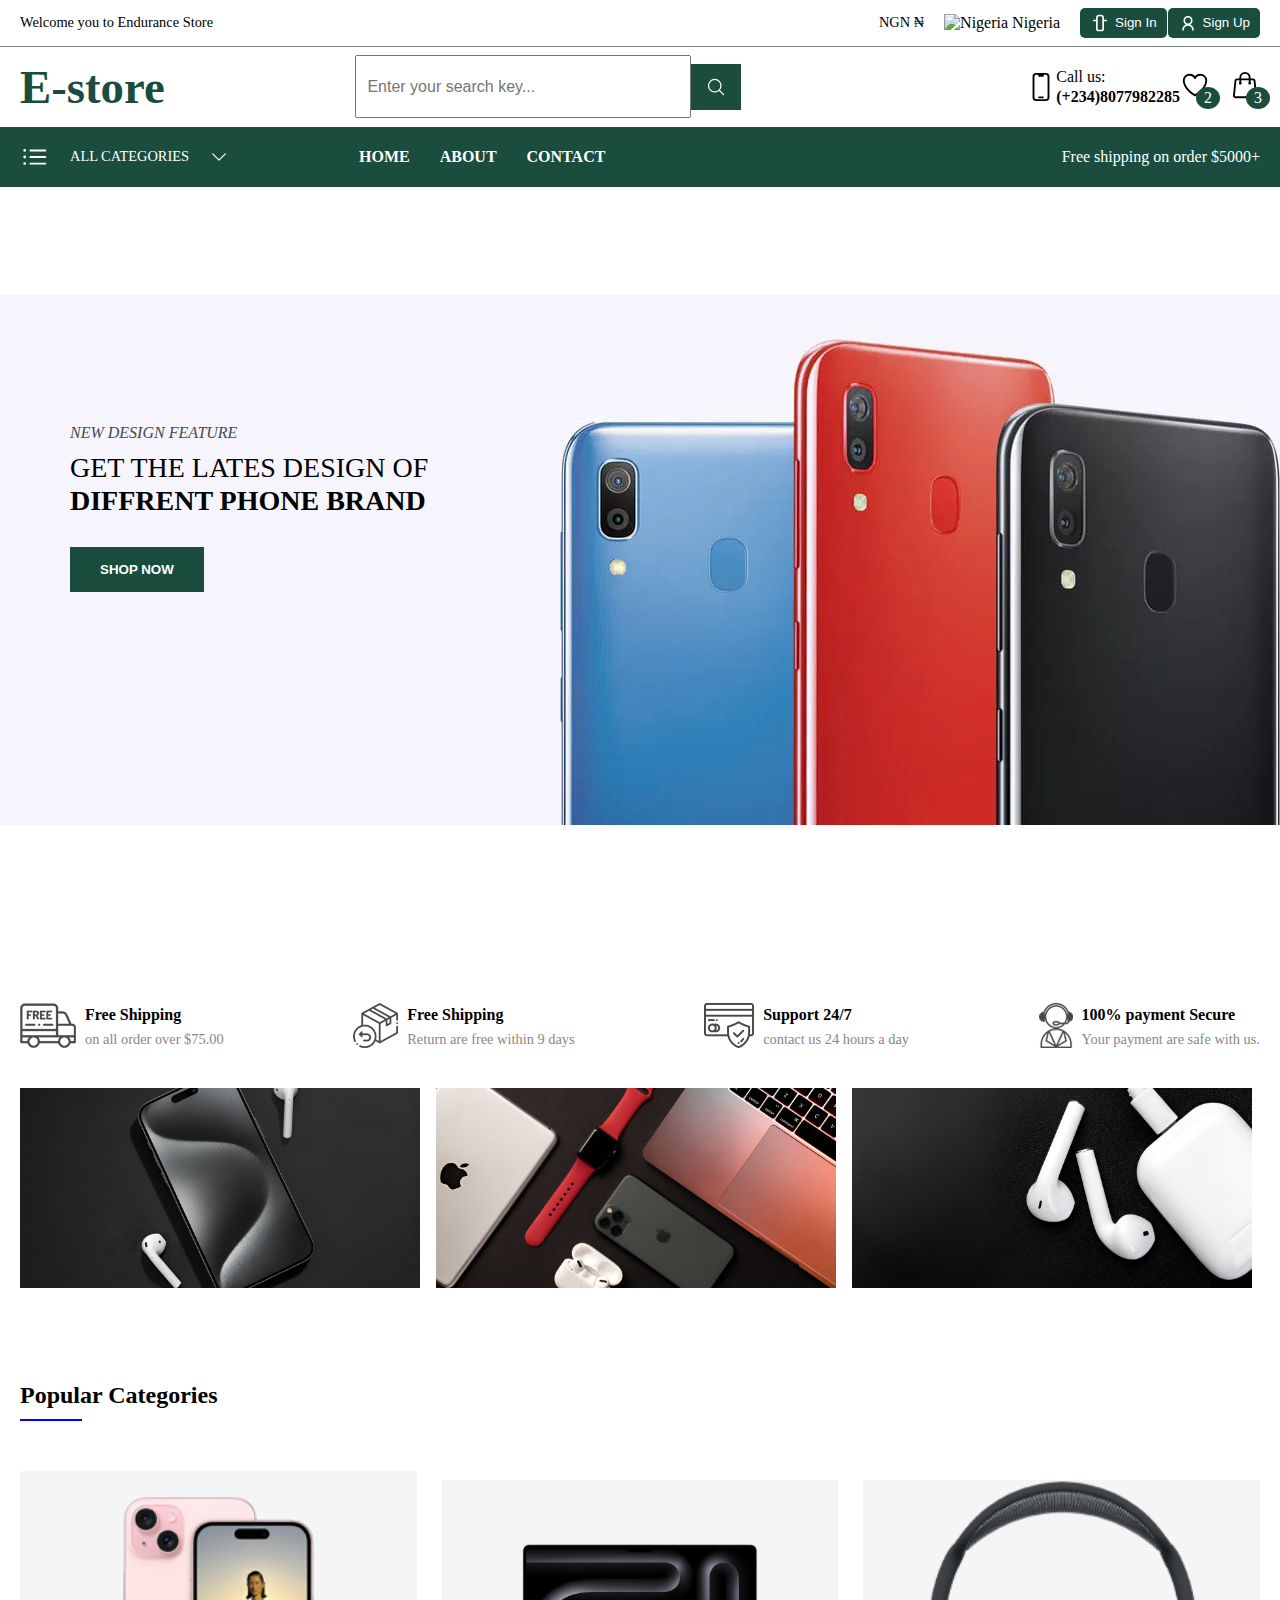
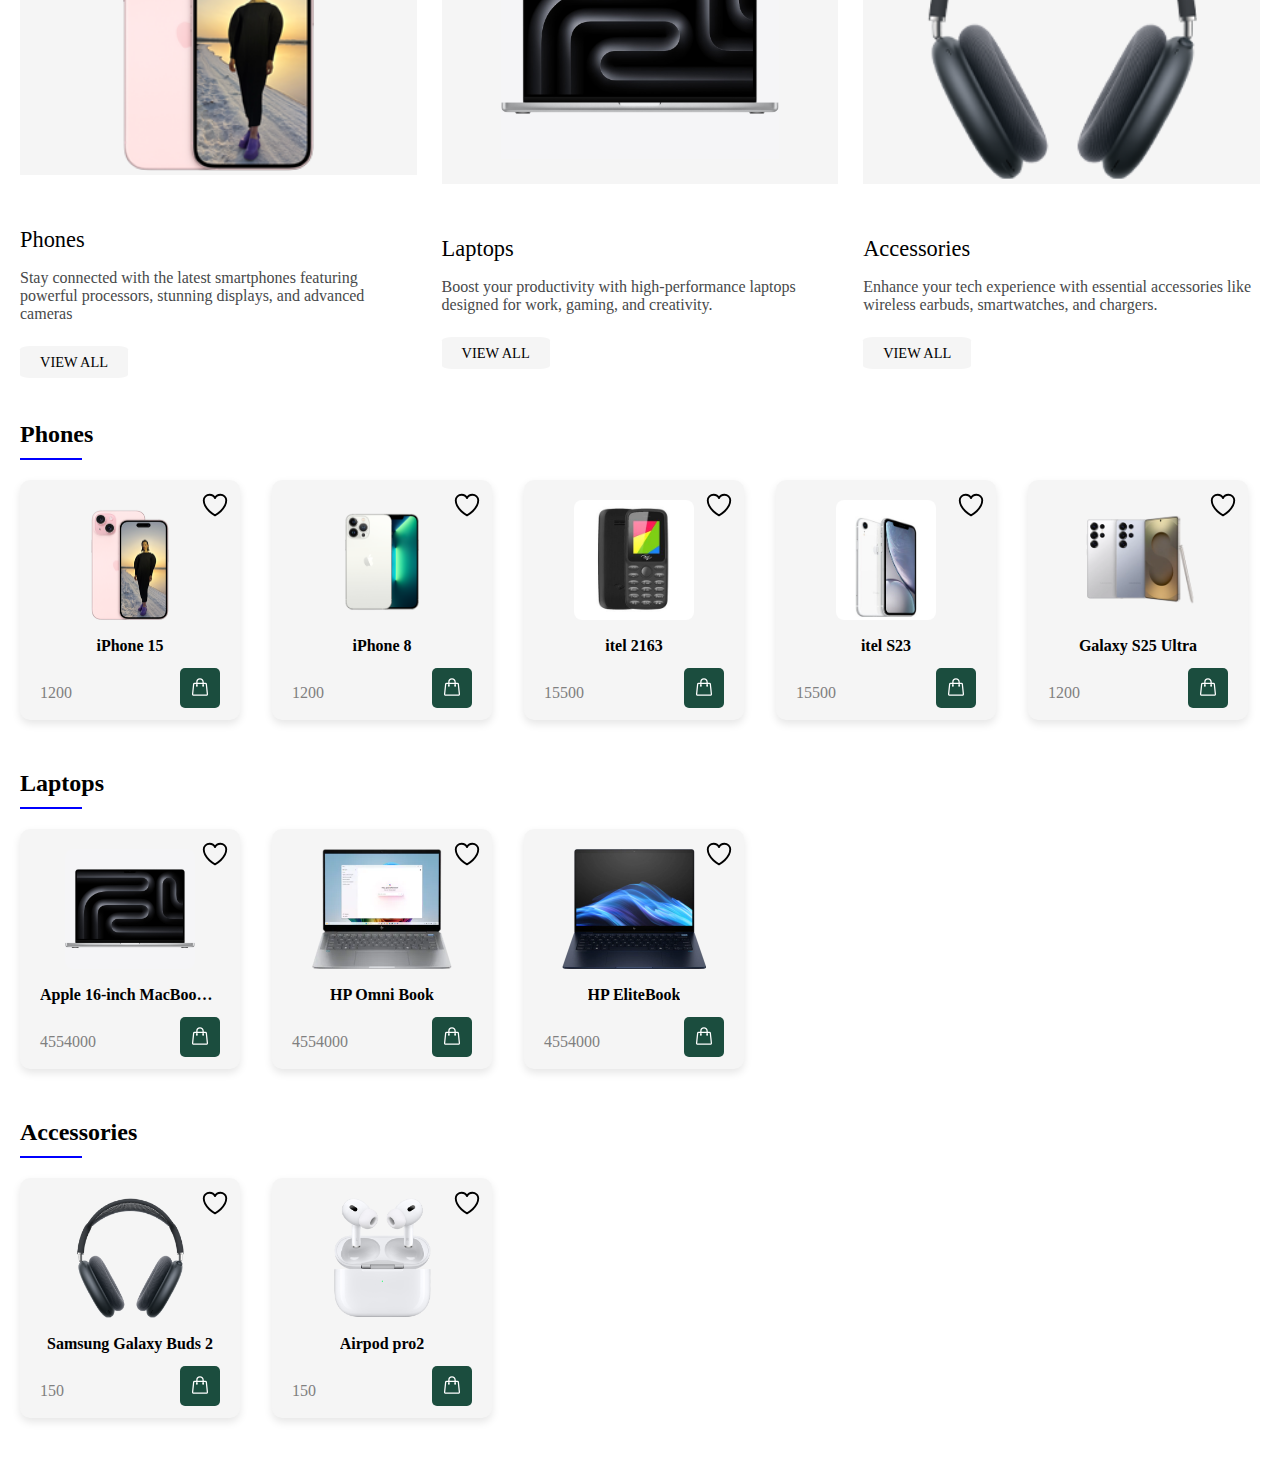
==== index.html @ 7dd67293 "Added SignUp and SIgnin form" ====
<!DOCTYPE html>
<html lang="en">
<head>
    <meta charset="UTF-8">
    <meta http-equiv="X-UA-Compatible" content="IE=edge">
    <meta name="viewport" content="width=device-width, initial-scale=1.0">
    <title>Document</title>
    
    <!--Link Css-->
    <link rel="stylesheet" href="style.css" />
    <!--FireBase-->
    <!--
        <script src="https://www.gstatic.com/firebasejs/10.7.1/firebase-app.js"></script>
        <script src="https://www.gstatic.com/firebasejs/10.7.1/firebase-auth.js"></script>
        <script src="https://www.gstatic.com/firebasejs/10.7.1/firebase-firestore.js"></script>
    -->
    <!--Scripts-->
    <!--
        <script src="firebase.js" defer></script>
        <script src="auth.js" defer></script>
        <script src="database.js" defer></script>
    -->
    <script type="module" src="/script.js" defer></script>
    
</head>
<body>
    <!--NavBar-->
    <header>
        <div class="top-bar">
            <p>Welcome you to Endurance Store</p>
            <div class="country">
                <p>NGN ₦</p>
                <div>
                    <img
  src="https://flagcdn.com/16x12/ng.png"
  srcset="https://flagcdn.com/32x24/ng.png 2x,
    https://flagcdn.com/48x36/ng.png 3x"
  width="16"
  height="12"
  alt="Nigeria">
                    Nigeria
                </div>

                <!--Authentication-->
                <div class="auth-buttons">
                    <button class="btn signin" id="signInBtn">
                        <svg width="20px" xmlns="http://www.w3.org/2000/svg" fill="none" viewBox="0 0 24 24" stroke-width="2" stroke="currentColor" class="icon">
                            <path stroke-linecap="round" stroke-linejoin="round" d="M15.75 9V5.25A2.25 2.25 0 0013.5 3h-3a2.25 2.25 0 00-2.25 2.25V9m0 0H4.5m3.75 0v9.75A2.25 2.25 0 0010.5 21h3a2.25 2.25 0 002.25-2.25V9m0 0h3.75" />
                        </svg>
                        Sign In
                    </button>
        
                    <button class="btn signup" id="signUpBtn">
                        <svg width="20px" xmlns="http://www.w3.org/2000/svg" fill="none" viewBox="0 0 24 24" stroke-width="2" stroke="currentColor" class="icon">
                            <path stroke-linecap="round" stroke-linejoin="round" d="M16.5 9a4.5 4.5 0 11-9 0 4.5 4.5 0 019 0zM6 20.25a6 6 0 0112 0" />
                        </svg>
                        Sign Up
                    </button>
                </div>

                <!-- Sign In Popup -->
                <div class="popup close" id="signin-popup">
                    <div class="popup-content">
                        <span class="close">&times;</span>
                        <h2>Sign In</h2>
                        <input type="email" placeholder="Email" required>
                        <input type="password" placeholder="Password" required>
                        <button class="popup-btn">Login</button>
                    </div>
                </div>

                <!-- Sign Up Popup -->
                <div class="popup js-close" id="signup-popup">
                    <div class="popup-content">
                        <span class="close js-close">&times;</span>
                        <h2>Sign Up</h2>
                        <input type="text" placeholder="Full Name">
                        <input type="email" placeholder="Email">
                        <input type="password" placeholder="Password">
                        <button class="popup-btn">Register</button>
                    </div>
                </div>
            </div>

            
        </div>
        <div class="middle-bar">
            <a class="logo" href="#"><h3>E-store</h3></a>
            <div class="search">
                <input type="search" class="" placeholder="Enter your search key..."/>
                <svg width="20px" xmlns="http://www.w3.org/2000/svg" fill="none" viewBox="0 0 24 24" stroke-width="1.5" stroke="currentColor" class="size-6 search-icon">
                    <path stroke-linecap="round" stroke-linejoin="round" d="m21 21-5.197-5.197m0 0A7.5 7.5 0 1 0 5.196 5.196a7.5 7.5 0 0 0 10.607 10.607Z" />
                  </svg>
            </div>
            <div class="call-us">
                <svg width="30px" xmlns="http://www.w3.org/2000/svg" fill="none" viewBox="0 0 24 24" stroke-width="1.5" stroke="currentColor" class="size-6">
                    <path stroke-linecap="round" stroke-linejoin="round" d="M10.5 1.5H8.25A2.25 2.25 0 0 0 6 3.75v16.5a2.25 2.25 0 0 0 2.25 2.25h7.5A2.25 2.25 0 0 0 18 20.25V3.75a2.25 2.25 0 0 0-2.25-2.25H13.5m-3 0V3h3V1.5m-3 0h3m-3 18.75h3" />
                  </svg>
                  
                  <div class="number">
                    <p>Call us:</p>
                    <p><b>(+234)8077982285</b></p>
                  </div> 
            </div>

            <div class="favorite-cart-icon">
                <div class="favorite">
                    <svg width="30px" xmlns="http://www.w3.org/2000/svg" fill="none" viewBox="0 0 24 24" stroke-width="1.5" stroke="currentColor" class="size-6">
                        <path stroke-linecap="round" stroke-linejoin="round" d="M21 8.25c0-2.485-2.099-4.5-4.688-4.5-1.935 0-3.597 1.126-4.312 2.733-.715-1.607-2.377-2.733-4.313-2.733C5.1 3.75 3 5.765 3 8.25c0 7.22 9 12 9 12s9-4.78 9-12Z" />
                      </svg>
                    <div class="favorite-count">2</div>
                </div>

                <div class="favorite">
                    <svg width="30px" xmlns="http://www.w3.org/2000/svg" fill="none" viewBox="0 0 24 24" stroke-width="1.5" stroke="currentColor" class="size-6">
                        <path stroke-linecap="round" stroke-linejoin="round" d="M15.75 10.5V6a3.75 3.75 0 1 0-7.5 0v4.5m11.356-1.993 1.263 12c.07.665-.45 1.243-1.119 1.243H4.25a1.125 1.125 0 0 1-1.12-1.243l1.264-12A1.125 1.125 0 0 1 5.513 7.5h12.974c.576 0 1.059.435 1.119 1.007ZM8.625 10.5a.375.375 0 1 1-.75 0 .375.375 0 0 1 .75 0Zm7.5 0a.375.375 0 1 1-.75 0 .375.375 0 0 1 .75 0Z" />
                    </svg>                      
                    <div class="cart-count">3</div>
                </div>
            </div>
            </div>
        </div>
       <div class="bottom-bar">
        <div class="left-item">
            <div class="categories">
                <svg width="30px" xmlns="http://www.w3.org/2000/svg" fill="none" viewBox="0 0 24 24" stroke-width="1.5" stroke="currentColor" class="size-6">
                    <path stroke-linecap="round" stroke-linejoin="round" d="M8.25 6.75h12M8.25 12h12m-12 5.25h12M3.75 6.75h.007v.008H3.75V6.75Zm.375 0a.375.375 0 1 1-.75 0 .375.375 0 0 1 .75 0ZM3.75 12h.007v.008H3.75V12Zm.375 0a.375.375 0 1 1-.75 0 .375.375 0 0 1 .75 0Zm-.375 5.25h.007v.008H3.75v-.008Zm.375 0a.375.375 0 1 1-.75 0 .375.375 0 0 1 .75 0Z" />
                  </svg>
                  <div class="categories-text">all categories</div>
                  <svg width="20px" xmlns="http://www.w3.org/2000/svg" fill="none" viewBox="0 0 24 24" stroke-width="1.5" stroke="currentColor" class="size-6">
                    <path stroke-linecap="round" stroke-linejoin="round" d="m19.5 8.25-7.5 7.5-7.5-7.5" />
                  </svg>
                  
            </div>
            <ul class="nav-menu">
                <li><a class="nav-link" href="#">home</a></li>
                <li><a class="nav-link" href="#">about</a></li>
                <li><a class="nav-link" href="#">contact</a></li>
            </ul>
        </div>

        <div>Free shipping on order $5000+</div>
       </div>
    </header>

    <!--Hero Section-->
    <section class="hero-section">
        <div class="hero-container">
            <div class="text">
                <h4>new design feature</h4>
                <h1>
                    get the lates design of
                    <br> 
                    <strong>diffrent phone brand</strong>
                </h1>
                <button>shop now</button>
            </div>
            
        </div>
    </section>

        <main>
            <!--Banner Section-->
            <section class="static-banner">
                <div class="container">
                    <div class="static-icons-text">
                        <div class="icon-text">
                            <img class="static-icon" src="assets/icons/free-van-icon.webp" />
                            <div class="static-text">
                                <h4>Free Shipping</h4>
                                <p>on all order over $75.00</p>
                            </div>
                        </div>
                        <div class="icon-text">
                            <img class="static-icon" src="assets/icons/free-return-icon.webp" />
                            <div class="static-text">
                                <h4>Free Shipping</h4>
                                <p>Return are free within 9 days</p>
                            </div>
                        </div>
                        <div class="icon-text">
                            <img class="static-icon" src="assets/icons/support-icon.webp" />
                            <div class="static-text">
                                <h4>Support 24/7</h4>
                                <p>contact us 24 hours a day</p>
                            </div>
                        </div>
                        <div class="icon-text">
                            <img class="static-icon" src="assets/icons/secure-payment-icon.webp" />
                            <div class="static-text">
                                <h4>100% payment Secure</h4>
                                <p>Your payment are safe with us.</p>
                            </div>
                        </div>
                    </div>
                    <div class="banner-section">
                        <div class="banner">
                           <a href="#">
                            <img class="banner-img" src="/assets/images/banner1.jpg" />
                           </a>
                        </div>
                        <div class="banner">
                            <a href="#">
                                <img class="banner-img" src="assets/images/banner2.jpg" />
                            </a>
                        </div>
                        <div class="banner">
                            <a href="#">
                                <img class="banner-img" src="/assets/images/banner3.jpg" alt="">
                            </a>
                        </div>
                    </div>
                </div>
            </section>
            <!--Popular Categories-->
            <section id="popularCategories">
                <h2 class="title">Popular Categories</h2>
            
                <div class="categories-container row" id="categories-container">
                </div>
            </section>

            <!--Phone section-->
            <section id="phones-section" class="product-section">
                <h2 class="title">Phones</h2>
                <div class="product-container" id="phone-container">
                    <!-- Load from js-->
                </div>
            </section>

             <!--Laptops section-->
             <section id="laptops-section" class="product-section">
                <h2 class="title">Laptops</h2>
                <div class="product-container" id="laptops-container">
                    <!--Load from js-->
                </div>
            </section>

            <!--Accessories section-->
            <section id="laptops-section" class="product-section">
                <h2 class="title">Accessories</h2>
                <div class="product-container" id="accessories-container">
                    <!--Load from js-->
                </div>


            </section>
        </main>
</body>
</html>
---- style.css ----
:root{
    --primary-color: #1B4D3E;
    --secondary-color: #fff;
    --bold-color: #000;
    --text-color: #47494a;

    --hover-color: #1B4D3E;
}
body{
    padding: 0;
    margin: 0;
    box-sizing: border-box;
    overflow-x: hidden;
}

/* NavBar */
a{
    text-decoration: none;
}
li{
    list-style: none;
}
.top-bar{
    padding: 0 20px;
    display: flex;
    justify-content: space-between;
    align-items: center;
    border-bottom: 1px solid grey;
}
.top-bar p{
    font-size: 0.9rem;
}
.country{
    display: flex;
    flex-direction: row;
    align-items: center;
    gap: 20px;
}

.auth-buttons {
    display: flex;
    gap: 1px;
    white-space: nowrap;
}

.btn {
    display: flex;
    align-items: center;
    gap: 5px;
    background: transparent;
    border: 1px solid white;
    color: white;
    padding: 5px 10px;
    border-radius: 5px;
    cursor: pointer;
}


.signup, .signin {
    background: var(--primary-color);
    border: none;
}

.signup:hover {
    background: #0056b3;
}

/* Popup Styles */
.popup {
    display: none;
    position: fixed;
    top: 0;
    left: 0;
    width: 100%;
    height: 100%;
    background: rgba(0, 0, 0, 0.5);
    justify-content: center;
    align-items: center;
    z-index: 1;
}
.popup-content {
    background: white;
    padding: 20px;
    width: 400px;
    border-radius: 5px;
    text-align: center;
    position: relative;
}

.popup-content input {
    width: 90%;
    padding: 10px;
    margin: 10px 0;
    border: 1px solid #ccc;
    border-radius: 5px;
}

.popup-btn {
    width: 40%;
    background: var(--primary-color);
    color: white;
    padding: 10px;
    border: none;
    border-radius: 5px;
    cursor: pointer;
}

.popup-btn:hover {
    background: #0056b3;
}

.close {
    position: absolute;
    top: 10px;
    right: 15px;
    font-size: 20px;
    cursor: pointer;
}

/*Middle bar*/
.middle-bar{
    padding: 0 20px;
    display: flex;
    align-items: center;
    justify-content: space-between;
    height: 80px;
}

.logo{
    white-space: nowrap;
    color: var(--primary-color);
    font-size: 2.5rem;
    width: 30%;
}
.search{
    width: 60%;
}
.search input{
    width: 80%;
    max-width: 50%;
    height: 7vh;
    position: relative;
    padding-left: 10px;
    text-align: left;
    font-size: 1rem;
}
.search-icon{
    color: var(--secondary-color);
    position: absolute;
    top: 64px;
    background: var(--primary-color);
    padding: 13px 15px;
}
.call-us{
    display: flex;
}
.number{
    line-height: 4px;
}
.favorite-cart-icon{
    display: flex;
    gap: 20px;
    align-items: center;
    justify-content: center;
}
.favorite, .cart{
    position: relative;
}
.cart-count, .favorite-count{
    position: absolute;
    background-color: var(--primary-color);
    width: 20px;
    padding: 2px;
    border-radius: 50%;
    text-align: center;
    color: var(--secondary-color);
    top: 17px;
    left: 16px;
}

.bottom-bar{
    padding: 0 20px;
    color: var(--secondary-color);
    display: flex;
    align-items: center;
    justify-content: space-between;
    width: 100;
    background-color: var(--primary-color);
    height: 60px;
}

.left-item{
    display: flex;
    align-items: center;
    gap: 90px;
    width: 60%;
}
.categories{
    display: flex;
    justify-content: center;
    align-items: center;
    gap: 20px;
}
.categories-text{
    font-size: 0.9rem;
    text-transform: uppercase;
}
.nav-menu{
    display: flex;
    gap: 30px;
    text-transform: uppercase;
}
.nav-link{
    color: var(--secondary-color);
    font-weight: bold;
}

/* Hero Styling*/
.hero-container{
    background-image: url(assets/images/sample-2.webp);
    width: 100%;
    height: 83vh;
    background-repeat: no-repeat;
    background-position: center;
    background-size: center;
    text-transform: uppercase;
    position: relative;
}
.hero-container .text{
    text-align: left;
    position: absolute;
    top: 29%;
    left: 70px;
    
}
.hero-container h4{
    font-weight: 400;
    line-height: 1;
    color: #47494a;
    font-style: italic;
    font-size: 1rem;
    margin-bottom: 10px;
}
.hero-container h1{
    font-size: 28px;
    font-weight: 400;
    line-height: 33px;
    margin-bottom: 30px;
    margin-top: 0;
}
.hero-container button{
    padding: 15px 30px;
    background-color: var(--primary-color);
    color: var(--secondary-color);
    border: none;
    text-transform: uppercase;
    font-weight: 700;
}

/*Static Icon and Banner styling*/
main{
    padding: 60px 20px;
}
.static-icons-text{
    display: flex;
    justify-content: space-between;
    align-items: center;
}
.icon-text{
    display: flex;
    align-items: center;
    justify-content: center;
    gap: 9px;

}
.static-icon{
    object-fit: contain;
}
.static-text h4{
    line-height: 0;
}
.static-text p{
    line-height: 7px;
    font-size: 0.9rem;
    font-weight: 100;
    color: #888;
}
.banner-section{
    display: flex;
    margin-top: 30px;
    gap: 16px;

}
.banner-img{
    object-fit: cover;
    width: 400px;
    height: 200px;
    transition: transform 0.3s ease-in-out;
}
.banner-img:hover{
    transform: scaleX(1.05);
}

/* Popular Categories Styling */
title{
    text-transform: capitalize;
    font-weight: 600;
    
    font-size: 2rem;
    color: #1d1d1d;
    position: relative;
    display: inline-block;
    padding-bottom: 10px;
}
.title::after {
    content: "";
    display: block;
    width: 5%;
    height: 2px; 
    background: blue;
    margin-top: 10px;
}

#popularCategories{
    margin-top: 90px;
}
.categories-container{
    display: flex;
    justify-content: space-between;
    align-items: center;
    padding-top: 30px;
}
.categories-col{
    width: 32%;
}
.image-container{
    width: 100%;
    background-color: #f5f5f5;
    text-align: center;
}
.image-container img{
    width: 70%;
    height: 300px;
    object-fit: contain;
}
.categories-col h6{
    margin-bottom: 0;
    font-size: 1.4rem;
    font-weight: 500;
}
.categories-col p{
    color: #47494a;
    margin-bottom: 30px;
}
.categories-col a {
    background-color: #f5f5f5;
    padding: 8px 20px;
    color: #000;
    text-transform: uppercase;
    font-weight: lighter;
    transition: 0.3s ease-in-out;
    border-radius: 10%;
    font-size: 0.9rem;
}
.categories-col a:hover{
    background-color: var(--hover-color);
    color: var(--secondary-color);
}


/* Products Styles */
.product-section{
    margin-top: 50px;
}
.product-container {
    display: grid;
    grid-template-columns: repeat(5, 1fr);
    gap: 20px;
    justify-content: center;
    align-items: stretch; /* Ensures all cards stretch equally */
}

.card {
    position: relative;
    width: 180px;
    height: 200px;
    background: #f5f5f5;
    padding: 20px;
    border-radius: 10px;
    box-shadow: 0 4px 8px rgba(0, 0, 0, 0.1);
    text-align: center;
    display: flex;
    flex-direction: column;
    justify-content: space-between;
    align-items: center;
}

.add-to-favorite {
    position: absolute;
    top: 10px;
    right: 10px;
    background: none;
    border: none;
    font-size: 20px;
    cursor: pointer;
    color: #000;
}

.add-to-favorite:hover {
    color: red;
}

/* Product Image */
.product-image {
    width: 100%;
    height: 120px; /* Consistent image size */
    object-fit: cover;
    border-radius: 8px;
}

/* Product Info */
.info {
    flex-grow: 1;
    display: flex;
    flex-direction: column;
    justify-content: space-between;
    align-items: center;
    width: 100%;
}

.info h2 {
    font-size: 1rem;
    margin: ;
    white-space: nowrap;
    overflow: hidden;
    text-overflow: ellipsis;
    max-width: 100%;
}

.info div {
    display: flex;
    justify-content: space-between;
    width: 100%;
}

.info p {
    color: gray;
    font-size: 16px;
}

/* Add to bag */
.add-to-bag {
    width: 60%;
    max-width: 40px;
    height: 40px;
    padding: 2px;
    background-color: var(--primary-color);
    color: white;
    border: none;
    border-radius: 5px;
    cursor: pointer;
}

.add-to-bag:hover {
    background-color: var(--hover-color);
}
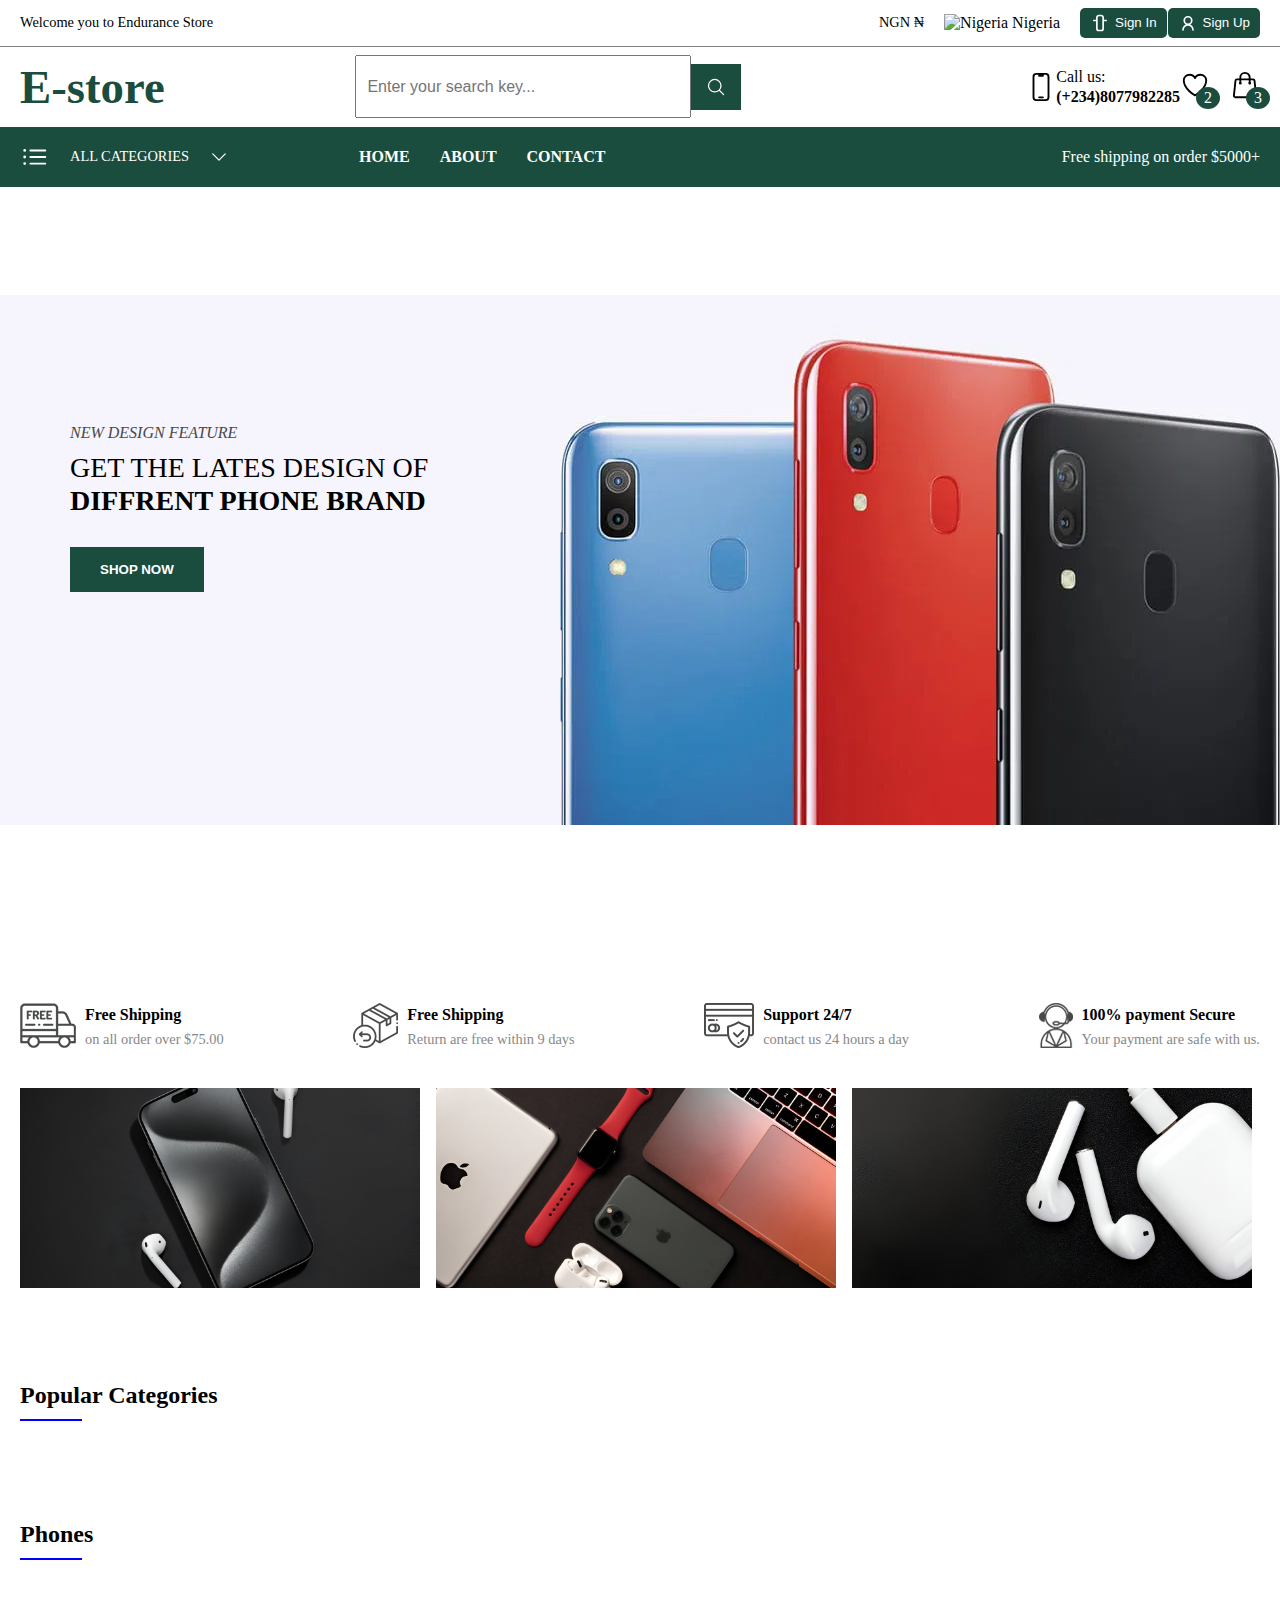
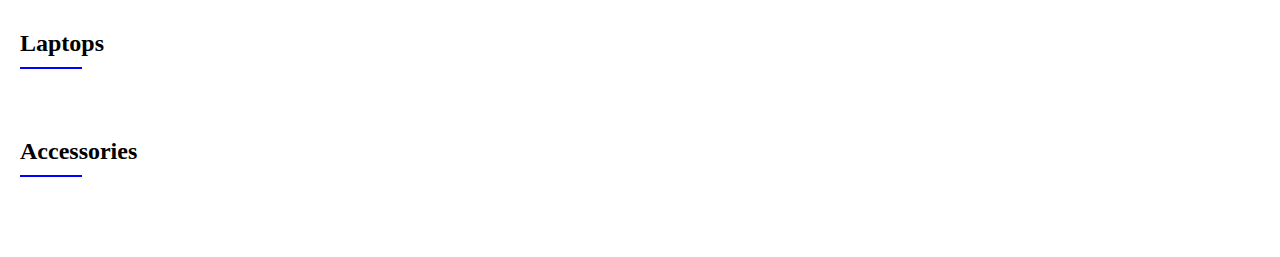
==== commit 11024a22: "Implement cart logics" ====
--- a/index.html
+++ b/index.html
@@ -8,20 +8,13 @@
     
     <!--Link Css-->
     <link rel="stylesheet" href="style.css" />
-    <!--FireBase-->
-    <!--
-        <script src="https://www.gstatic.com/firebasejs/10.7.1/firebase-app.js"></script>
-        <script src="https://www.gstatic.com/firebasejs/10.7.1/firebase-auth.js"></script>
-        <script src="https://www.gstatic.com/firebasejs/10.7.1/firebase-firestore.js"></script>
-    -->
+        
+    <!-- Load Firebase SDKs from CDN -->  
     <!--Scripts-->
-    <!--
-        <script src="firebase.js" defer></script>
-        <script src="auth.js" defer></script>
-        <script src="database.js" defer></script>
-    -->
+    <script type ="module" src="./js/firebase.js" defer></script>
+    <script type="module" src="./js/auth.js" defer></script>
     <script type="module" src="/script.js" defer></script>
-    
+    <script type="module" src="./js/cart.js" defer></script>
 </head>
 <body>
     <!--NavBar-->
@@ -63,9 +56,9 @@
                     <div class="popup-content">
                         <span class="close">&times;</span>
                         <h2>Sign In</h2>
-                        <input type="email" placeholder="Email" required>
-                        <input type="password" placeholder="Password" required>
-                        <button class="popup-btn">Login</button>
+                        <input type="email" placeholder="Email" id="login-email">
+                        <input type="password" placeholder="Password" id="login-password">
+                        <button class="popup-btn" id="login-btn">Login</button>
                     </div>
                 </div>
 
@@ -74,10 +67,9 @@
                     <div class="popup-content">
                         <span class="close js-close">&times;</span>
                         <h2>Sign Up</h2>
-                        <input type="text" placeholder="Full Name">
-                        <input type="email" placeholder="Email">
-                        <input type="password" placeholder="Password">
-                        <button class="popup-btn">Register</button>
+                        <input type="email" placeholder="Email" id="signup-email">
+                        <input type="password" placeholder="Password" id="signup-password">
+                        <button class="popup-btn" id="signup-btn">Register</button>
                     </div>
                 </div>
             </div>
@@ -111,7 +103,7 @@
                     <div class="favorite-count">2</div>
                 </div>
 
-                <div class="favorite">
+                <div class="cart js-cart">
                     <svg width="30px" xmlns="http://www.w3.org/2000/svg" fill="none" viewBox="0 0 24 24" stroke-width="1.5" stroke="currentColor" class="size-6">
                         <path stroke-linecap="round" stroke-linejoin="round" d="M15.75 10.5V6a3.75 3.75 0 1 0-7.5 0v4.5m11.356-1.993 1.263 12c.07.665-.45 1.243-1.119 1.243H4.25a1.125 1.125 0 0 1-1.12-1.243l1.264-12A1.125 1.125 0 0 1 5.513 7.5h12.974c.576 0 1.059.435 1.119 1.007ZM8.625 10.5a.375.375 0 1 1-.75 0 .375.375 0 0 1 .75 0Zm7.5 0a.375.375 0 1 1-.75 0 .375.375 0 0 1 .75 0Z" />
                     </svg>                      
@@ -159,8 +151,8 @@
         </div>
     </section>
 
-        <main>
-            <!--Banner Section-->
+        <main>  
+            <!-- Banner Section -->
             <section class="static-banner">
                 <div class="container">
                     <div class="static-icons-text">
@@ -242,9 +234,36 @@
                 <div class="product-container" id="accessories-container">
                     <!--Load from js-->
                 </div>
-
-
             </section>
         </main>
+        <!-- Offcanvas Cart -->
+        <div class="offcanvas-overlay"></div>
+        <aside class="off-canva-cart">
+            <div class="inner">
+                <div class="head">
+                    <span class="cart-title">Cart</span>
+                    <button class="close-canva">
+                        <svg width="20px" xmlns="http://www.w3.org/2000/svg" fill="none" viewBox="0 0 24 24" stroke-width="1.5" stroke="currentColor" class="size-6">
+                            <path stroke-linecap="round" stroke-linejoin="round" d="M6 18 18 6M6 6l12 12" />
+                          </svg>
+                    </button>
+                </div>
+                <div class="body customScroll">
+                    <ul class="minicart-product-list js-minicart-body">
+
+                    </ul>
+                </div>
+            </div>
+            <div class="foot">
+                <div class="sub-total">
+                    <strong>sub-total :</strong>
+                    <span class="amount">$144.00</span>
+                </div>
+                <div class="button">
+                    <a class="view-cart" href="./pages/cart.html">View cart</a>
+                    <a class="checkout" href="checkout">checkout</a>
+                </div>
+            </div>
+        </aside>
 </body>
 </html>--- a/style.css
+++ b/style.css
@@ -165,6 +165,7 @@
 }
 .favorite, .cart{
     position: relative;
+    cursor: pointer;
 }
 .cart-count, .favorite-count{
     position: absolute;
@@ -430,7 +431,6 @@
 
 .info h2 {
     font-size: 1rem;
-    margin: ;
     white-space: nowrap;
     overflow: hidden;
     text-overflow: ellipsis;
@@ -464,3 +464,134 @@
 .add-to-bag:hover {
     background-color: var(--hover-color);
 }
+
+/* Off canva */
+.offcanvas-overlay {
+    position: fixed;
+    top: 0;
+    left: 0;
+    width: 100%;
+    height: 100%;
+    background: rgba(0, 0, 0, 0.5);
+    z-index: 998;
+    opacity: 0;
+    visibility: hidden;
+    transition: opacity 0.3s ease, visibility 0.3s ease;
+}
+.offcanvas-overlay.open {
+    visibility: visible;
+    opacity: 1;
+}
+.off-canva-cart{
+    position: fixed;
+    top: 0;
+    right: -100%;
+    background-color: #ffff;
+    width: 330px;
+    padding: 20px;
+    height: 100vh;
+    bottom: 0;
+    max-width: 100%;
+    display: flex;
+    flex-direction: column;
+    z-index: 1000;
+    box-shadow: -5px 0 15px rgba(0, 0, 0, 0.2);
+    transition: right 0.3s ease-in-out;
+}
+.off-canva-cart .inner{
+    display: flex;
+    flex-direction: column;
+    justify-content: space-between;
+}
+.off-canva-cart .inner .head {
+    position: static;
+    display: flex;
+    flex-wrap: wrap;
+    justify-content: space-between;
+    margin-bottom: 25px;
+    padding-bottom: 15px;
+    border-bottom: 1px solid #eee;
+    width: 100%;
+}
+.off-canva-cart .inner .head button{
+    background: none;
+    border: none;
+    cursor: pointer;
+}
+.off-canva-cart .body{
+    margin-bottom: 30px;
+    padding-bottom: 15px;
+    border-bottom: 1px solid #eee;
+}
+.off-canva-cart .body.customScroll{
+    height: 324px;
+    overflow-y: auto;
+}
+.minicart-product-list li{
+    display: flex;
+    align-items: start;
+    justify-content: space-between;
+    border-bottom: 1px solid #eee;
+    padding-bottom: 15px;
+}
+.minicart-product-list li .cart-img img {
+    background-color: #f5f5f5;
+    width: 60px;
+}
+.minicart-product-list li .content{
+    display: flex;
+    flex-direction: column;
+    gap: 10px;
+}
+.cart-item-name{
+    color: #000;
+    font-size: 1rem;
+}
+.cart-item-name:hover{
+    color: var(--hover-color);
+    
+}
+.remove-cart-item-btn{
+    background: none;
+    border: none;
+    cursor: pointer;
+}
+.remove-cart-item-btn:hover{
+    color: red;
+}
+.off-canva-cart .foot{
+    position: static;
+}
+.sub-total{
+    display: flex;
+    justify-content: space-between;
+    margin-bottom: 30px;
+    padding-bottom: 15px;
+    border-bottom: 1px solid #eee;
+}
+
+.foot .button{
+    display: flex;
+    flex-direction: column;
+}
+.foot .button a{
+    text-transform: uppercase;
+    margin-bottom: 10px;
+    font-weight: 700;
+    padding: 10px 15px;
+    font-size: 14px;
+    color: #47494a;
+    line-height: 26px;
+    background-color: #ebebeb;
+    border-radius: 5px;
+    text-align: center;
+    cursor: pointer;
+}
+.foot .button .view-cart:hover{
+    background-color: var(--hover-color);
+    color: #fff;
+}
+.foot .button .checkout{
+    background-color: var(--primary-color);
+    color: #fff;
+}